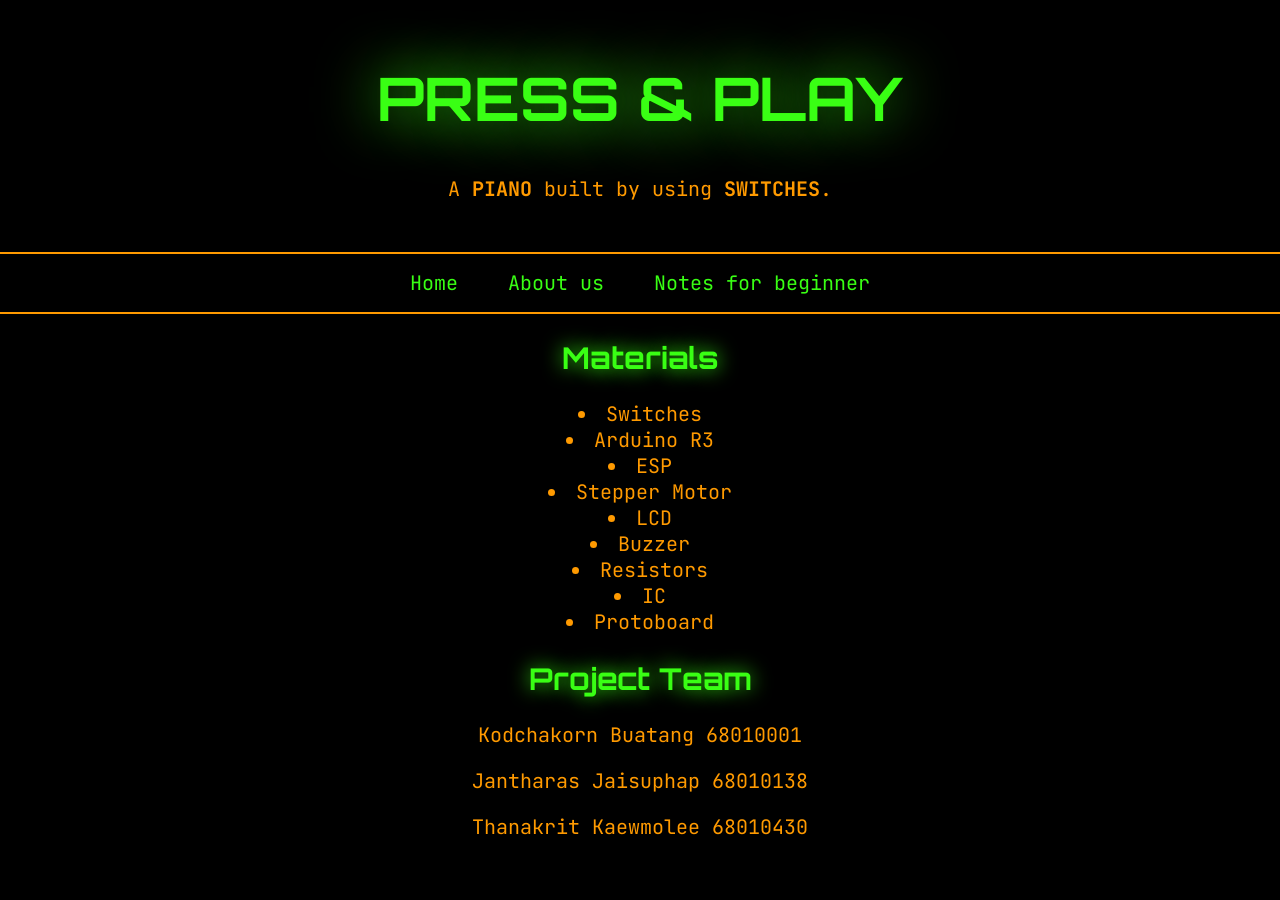
==== about.html @ bdde2988 "Add files via upload" ====
<!doctype html>
<html>
<head>
  <title>About us</title>
  <link href="https://fonts.googleapis.com/css2?family=Orbitron&display=swap" rel="stylesheet">
  <link href="https://fonts.googleapis.com/css2?family=JetBrains Mono&display=swap" rel="stylesheet">
  <link rel="stylesheet" href="style.css">
</head>

<body>

  <header>
      <h1>PRESS & PLAY</h1>
      <p id="p1">A <b>PIANO</b> built by using <b>SWITCHES</b>.</p>
  </header>
  <hr>

  <nav class="navbar">
        <ul>
          <li><a href="index.html">Home</a></li>
          <li><a href="about.html">About us</a></li>
          <li><a href="notes.html">Notes for beginner</a></li>
        </ul>
  </nav>
  <hr>

  <main>
      <h2>Materials</h2>
    <ul>
      <li>Switches</li>
      <li>Arduino R3</li>
      <li>ESP</li>
      <li>Stepper Motor</li>
      <li>LCD</li>
      <li>Buzzer</li>
      <li>Resistors</li>
      <li>IC</li>
      <li>Protoboard</li>
    </ul>

      <h2>Project Team</h2>
      <p id="name">Kodchakorn   Buatang     68010001</p>
      <p id="name">Jantharas    Jaisuphap   68010138</p>
      <p id="name">Thanakrit    Kaewmolee   68010430</p>

  </main>
</body>
</html>
---- style.css ----
body{
    background-color:black;
    margin:0;
}

/* HEADER */

header{
    text-align:center;
    padding:20px;
}

h1{
    font-family:'Orbitron';
    font-size:60px;
    color:#39ff14;
    text-shadow:0 0 60px#39ff14;
  
}

#p1{
    font-family:'JetBrains Mono';
    font-size:20px;
    color:#ff9a00;
}

/* LINE */

hr{
    border:none;
    height:2px;
    background:#ff9a00;
    margin:10px auto;
}

/* NAVBAR */

nav{
    text-align:center;
}

.navbar ul{
    display:flex;
    justify-content:center;
    list-style:none;
    padding:0;
}

.navbar li{
    margin:0 25px;
}

.navbar a{
    color:#39ff14;
    font-family:'JetBrains Mono';
    text-decoration:none;
    font-size:20px;
}

.navbar a:hover{
    color:#ff9a00;
    text-shadow:0 0 10px #ff9a00;
}

/* BUTTONS */

.container{
    margin-top:20px;
    display:flex;
    gap:25px;
    justify-content:center;
}

.circle-btn{
    width:70px;
    height:70px;
    background-color:#ffd900;
    border-radius:50%;
    border:none;
}

/* NOTES */

.key{
    text-align:center;
}

.key p{
    margin-top:10px;
    color:#ff9a00;
    font-family:'JetBrains Mono';
    font-size:20px;
}

/* CONTENT */

#intro{
    color:#39ff14;
    font-family:'JetBrains Mono';
    text-align:center;
    font-size:20px;
    padding:20px;
}

main{
    color:#ff9a00;
    font-family:'JetBrains Mono';
    text-align:center;
    font-size:20px;
}

main ul{
    list-style-position: inside;
    text-align: center;
    padding: 0;
    margin: 0 auto;
    width: fit-content;
}
#name{
    color:#ff9a00;
    font-family:'JetBrains Mono';
    text-align:center;
    font-size:20px;
}

h2{
    text-align:center;
    font-family:'Orbitron';
    font-size:30px;
    color:#39ff14;
    text-shadow:0 0 20px #39ff14;
}

#notes{
    color:#ff9a00;
    font-family:'JetBrains Mono';
    text-align:center;
    font-size:20px;
}
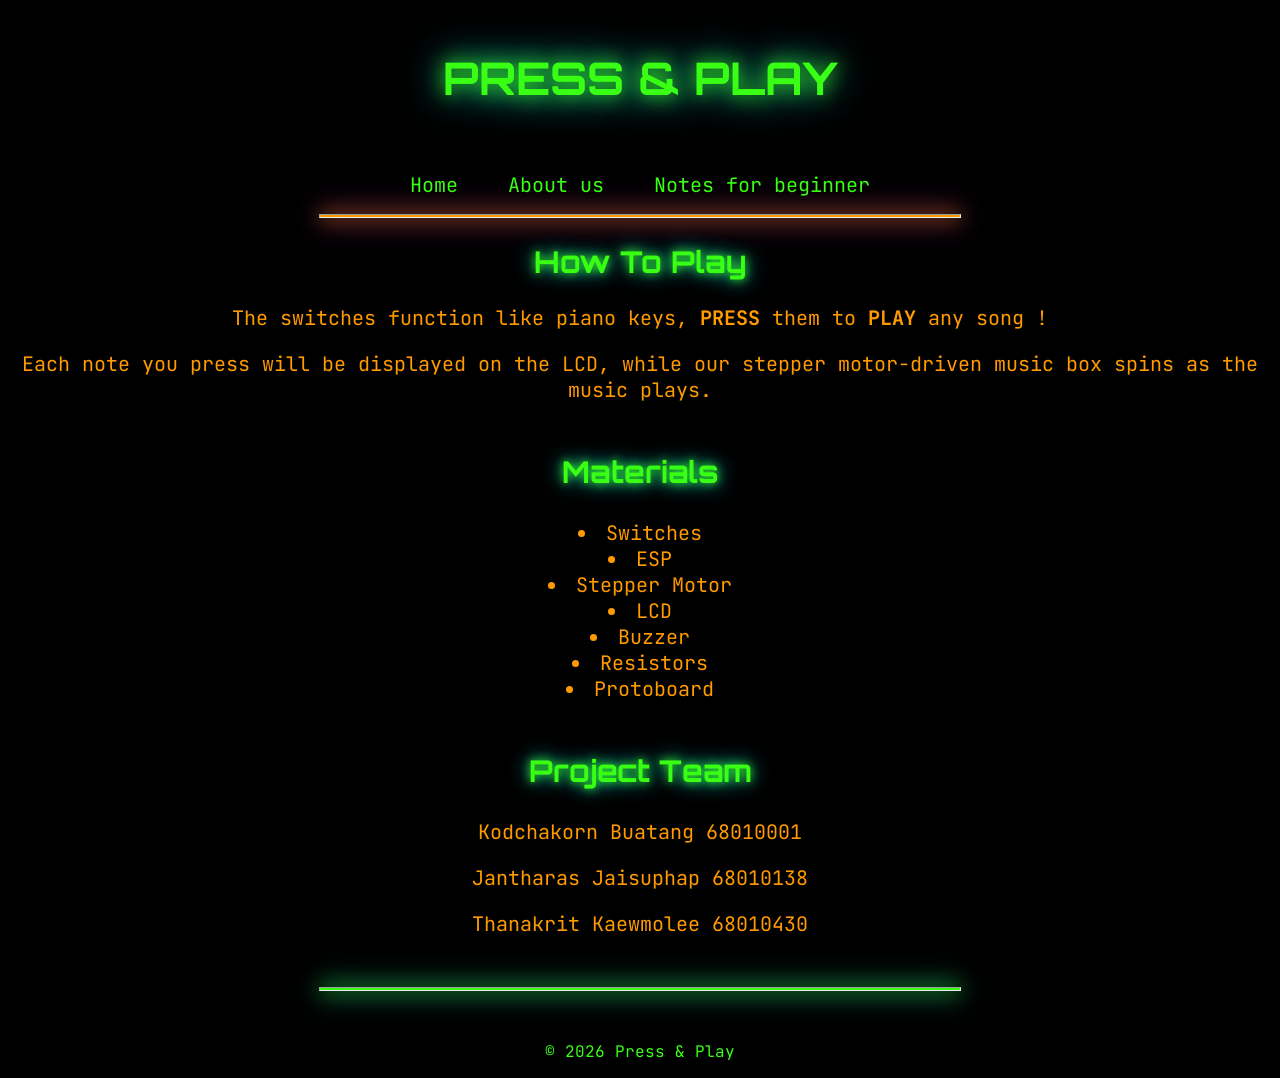
==== commit 3044d688: "Add files via upload" ====
--- a/about.html
+++ b/about.html
@@ -11,9 +11,8 @@
 
   <header>
       <h1>PRESS & PLAY</h1>
-      <p id="p1">A <b>PIANO</b> built by using <b>SWITCHES</b>.</p>
   </header>
-  <hr>
+  
 
   <nav class="navbar">
         <ul>
@@ -25,24 +24,35 @@
   <hr>
 
   <main>
-      <h2>Materials</h2>
+
+      <h2>How To Play</h2>
+      <p>The switches function like piano keys, <b>PRESS</b> them to <b>PLAY</b> any song ! </p>
+      <p>Each note you press will be displayed on the LCD, while our stepper motor-driven music box spins as the music plays. </p>
+      
+      <h3>Materials</h3>
     <ul>
       <li>Switches</li>
-      <li>Arduino R3</li>
       <li>ESP</li>
       <li>Stepper Motor</li>
       <li>LCD</li>
       <li>Buzzer</li>
       <li>Resistors</li>
-      <li>IC</li>
       <li>Protoboard</li>
     </ul>
 
-      <h2>Project Team</h2>
+      <h3>Project Team</h3>
       <p id="name">Kodchakorn   Buatang     68010001</p>
       <p id="name">Jantharas    Jaisuphap   68010138</p>
       <p id="name">Thanakrit    Kaewmolee   68010430</p>
 
   </main>
+
+  <hr id="endline">
+<footer>
+  
+  <p>&copy; 2026 Press & Play</p>
+  
+</footer>
+
 </body>
 </html>
--- a/style.css
+++ b/style.css
@@ -12,25 +12,34 @@
 
 h1{
     font-family:'Orbitron';
-    font-size:60px;
+    font-size:45px;
     color:#39ff14;
-    text-shadow:0 0 60px#39ff14;
+    text-shadow:0 0 20px#39ff14,
+    0 0 40px #00eaff;
   
 }
 
-#p1{
-    font-family:'JetBrains Mono';
-    font-size:20px;
-    color:#ff9a00;
-}
+
 
 /* LINE */
 
 hr{
-    border:none;
+    width:50%;
     height:2px;
     background:#ff9a00;
     margin:10px auto;
+    box-shadow:0 0 20px #ff9a00,
+    0 0 30px #ff2bd6;
+}
+
+#endline{
+    width:50%;
+    height:2px;
+    background:#39ff14;
+    margin:50px auto;
+    box-shadow:0 0 20px #39ff14,
+    0 0 30px #00eaff;
+    
 }
 
 /* NAVBAR */
@@ -128,7 +137,18 @@
     font-family:'Orbitron';
     font-size:30px;
     color:#39ff14;
-    text-shadow:0 0 20px #39ff14;
+    text-shadow:0 0 10px #39ff14,
+    0 0 20px #00eaff;
+}
+
+h3{
+    text-align:center;
+    font-family:'Orbitron';
+    font-size:30px;
+    color:#39ff14;
+    text-shadow:0 0 10px #39ff14,
+    0 0 20px #00eaff;
+    margin-top:50px;
 }
 
 #notes{
@@ -136,4 +156,11 @@
     font-family:'JetBrains Mono';
     text-align:center;
     font-size:20px;
+}
+
+footer{
+    text-align:center;
+    color:#39ff14;
+    font-family:'JetBrains Mono';
+    margin-top:50px;
 }
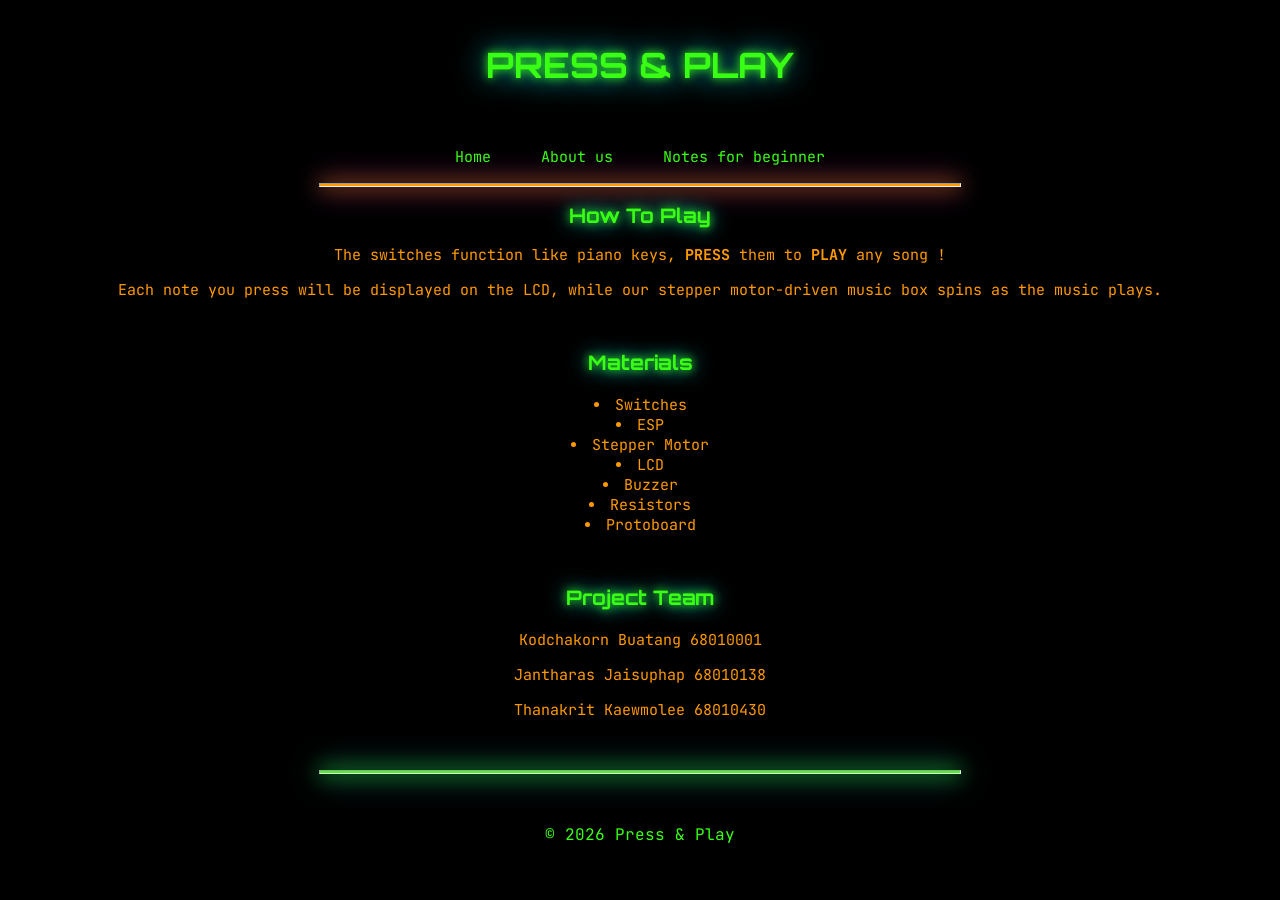
==== commit 4b4c1da5: "Add files via upload" ====
--- a/about.html
+++ b/about.html
@@ -1,6 +1,7 @@
 <!doctype html>
 <html>
 <head>
+  <meta name="viewport" content="width=device-width, initial-scale=1.0">
   <title>About us</title>
   <link href="https://fonts.googleapis.com/css2?family=Orbitron&display=swap" rel="stylesheet">
   <link href="https://fonts.googleapis.com/css2?family=JetBrains Mono&display=swap" rel="stylesheet">
@@ -26,11 +27,11 @@
   <main>
 
       <h2>How To Play</h2>
-      <p>The switches function like piano keys, <b>PRESS</b> them to <b>PLAY</b> any song ! </p>
-      <p>Each note you press will be displayed on the LCD, while our stepper motor-driven music box spins as the music plays. </p>
+      <p id="howto">The switches function like piano keys, <b>PRESS</b> them to <b>PLAY</b> any song ! </p>
+      <p id="howto">Each note you press will be displayed on the LCD, while our stepper motor-driven music box spins as the music plays. </p>
       
       <h3>Materials</h3>
-    <ul>
+    <ul style="font-size:15px;">
       <li>Switches</li>
       <li>ESP</li>
       <li>Stepper Motor</li>
--- a/style.css
+++ b/style.css
@@ -12,10 +12,10 @@
 
 h1{
     font-family:'Orbitron';
-    font-size:45px;
+    font-size:35px;
     color:#39ff14;
-    text-shadow:0 0 20px#39ff14,
-    0 0 40px #00eaff;
+    text-shadow:0 0 10px#39ff14,
+    0 0 30px #00eaff;
   
 }
 
@@ -63,7 +63,7 @@
     color:#39ff14;
     font-family:'JetBrains Mono';
     text-decoration:none;
-    font-size:20px;
+    font-size:15px;
 }
 
 .navbar a:hover{
@@ -107,7 +107,7 @@
     color:#39ff14;
     font-family:'JetBrains Mono';
     text-align:center;
-    font-size:20px;
+    font-size:15px;
     padding:20px;
 }
 
@@ -115,7 +115,7 @@
     color:#ff9a00;
     font-family:'JetBrains Mono';
     text-align:center;
-    font-size:20px;
+    font-size:15px;
 }
 
 main ul{
@@ -129,13 +129,21 @@
     color:#ff9a00;
     font-family:'JetBrains Mono';
     text-align:center;
-    font-size:20px;
+    font-size:15px;
 }
+
+#howto{
+    color:#ff9a00;
+    font-family:'JetBrains Mono';
+    text-align:center;
+    font-size:15px;
+}
+
 
 h2{
     text-align:center;
     font-family:'Orbitron';
-    font-size:30px;
+    font-size:20px;
     color:#39ff14;
     text-shadow:0 0 10px #39ff14,
     0 0 20px #00eaff;
@@ -144,7 +152,7 @@
 h3{
     text-align:center;
     font-family:'Orbitron';
-    font-size:30px;
+    font-size:20px;
     color:#39ff14;
     text-shadow:0 0 10px #39ff14,
     0 0 20px #00eaff;
@@ -155,7 +163,7 @@
     color:#ff9a00;
     font-family:'JetBrains Mono';
     text-align:center;
-    font-size:20px;
+    font-size:15px;
 }
 
 footer{
@@ -163,4 +171,5 @@
     color:#39ff14;
     font-family:'JetBrains Mono';
     margin-top:50px;
-}+}
+
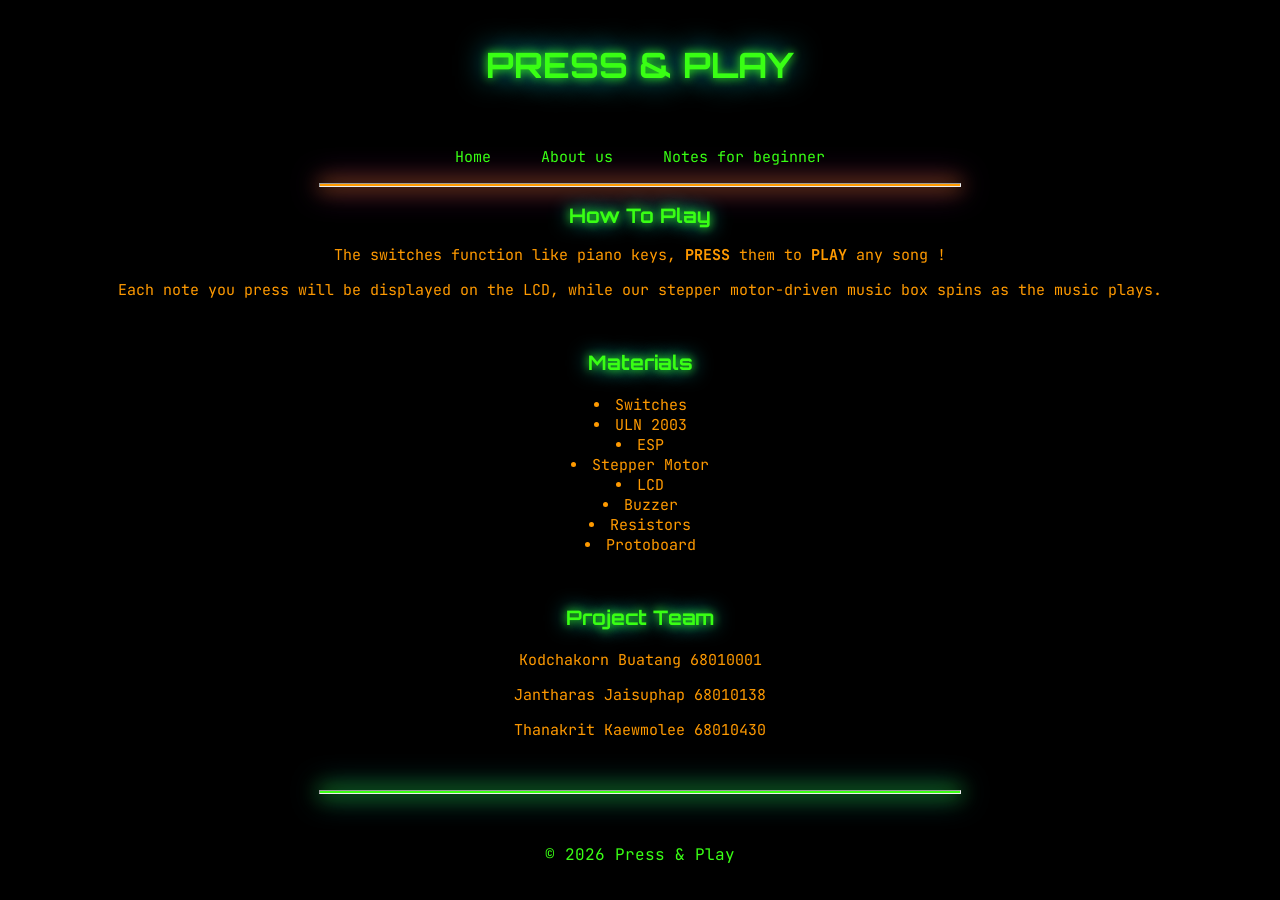
==== commit 29f36489: "Add files via upload" ====
--- a/about.html
+++ b/about.html
@@ -1,7 +1,8 @@
 <!doctype html>
 <html>
 <head>
-  <meta name="viewport" content="width=device-width, initial-scale=1.0">
+  <meta name="viewport" content="width=device-width, initial-scale=1, shrink-to-fit=no">
+
   <title>About us</title>
   <link href="https://fonts.googleapis.com/css2?family=Orbitron&display=swap" rel="stylesheet">
   <link href="https://fonts.googleapis.com/css2?family=JetBrains Mono&display=swap" rel="stylesheet">
@@ -33,6 +34,7 @@
       <h3>Materials</h3>
     <ul style="font-size:15px;">
       <li>Switches</li>
+      <li>ULN 2003</li>
       <li>ESP</li>
       <li>Stepper Motor</li>
       <li>LCD</li>
--- a/style.css
+++ b/style.css
@@ -71,6 +71,17 @@
     text-shadow:0 0 10px #ff9a00;
 }
 
+/* NAVBAR ON TEL */
+
+@media (max-width:768px){
+
+.navbar ul{
+    flex-direction:column;
+    gap:20px;
+}
+
+}
+
 /* BUTTONS */
 
 .container{
@@ -78,6 +89,7 @@
     display:flex;
     gap:25px;
     justify-content:center;
+    flex-wrap:wrap; 
 }
 
 .circle-btn{
@@ -87,6 +99,18 @@
     border-radius:50%;
     border:none;
 }
+
+/* BUTTONS ON TEL */
+
+@media (max-width:768px){
+
+.circle-btn{
+width:50px;
+height:50px;
+}
+
+}
+
 
 /* NOTES */
 
